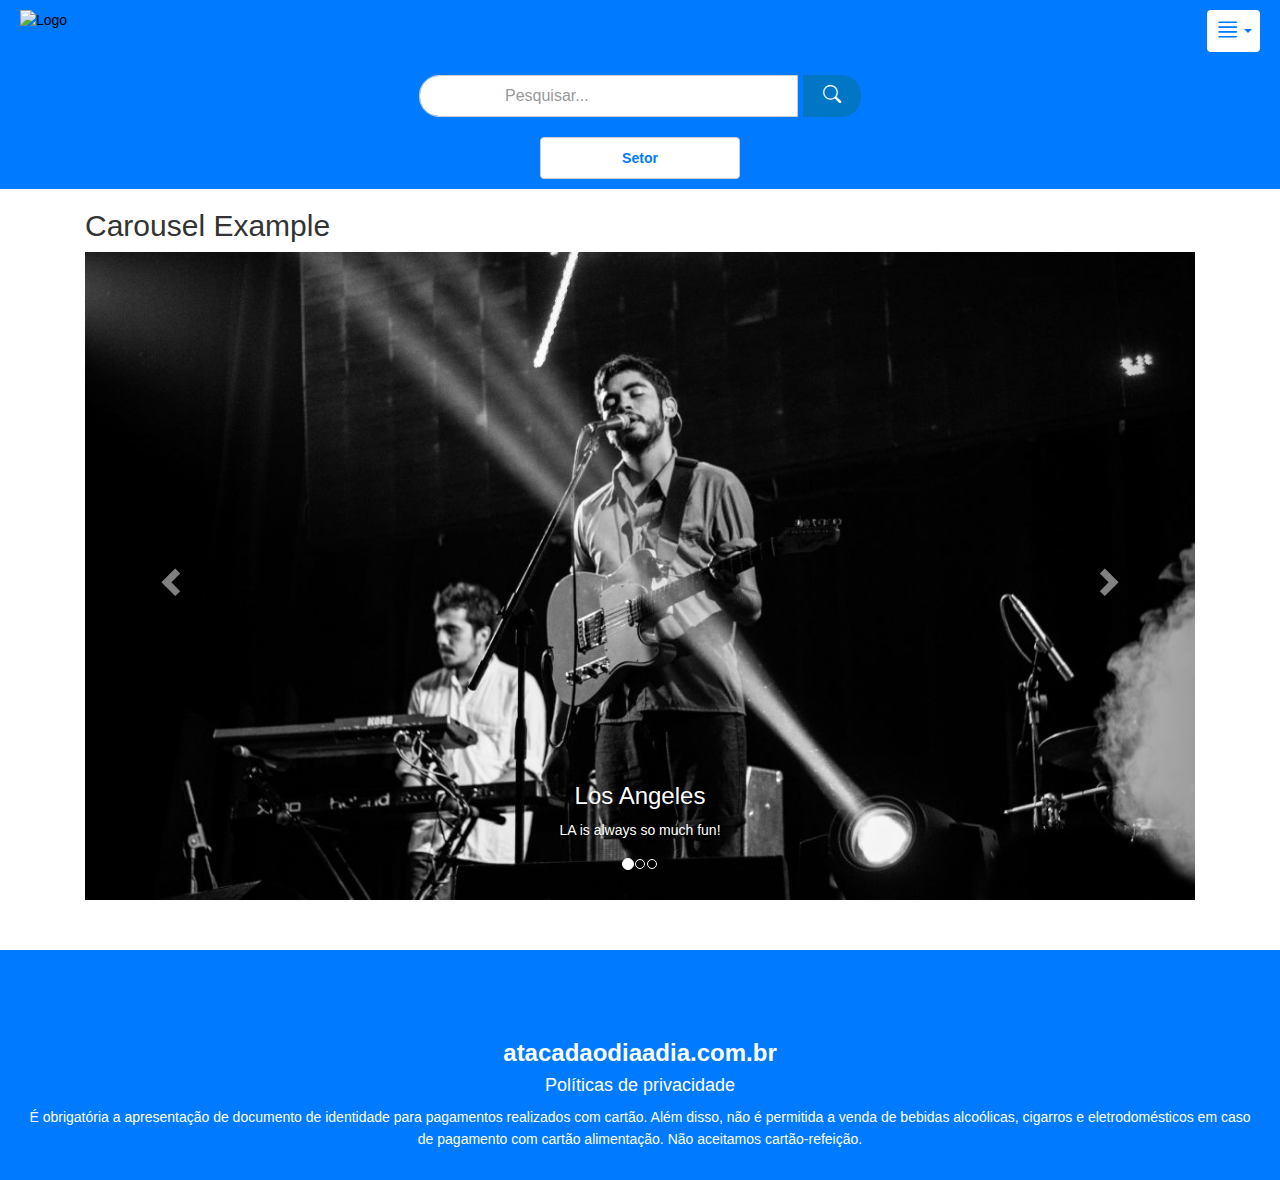
==== Home/index.html @ 9c64b738 "terceiro commit" ====
<!DOCTYPE html>
<html lang="pt-BR">
<head>
 <meta charset="UTF-8">
 <meta name="viewport" content="width=device-width, initial-scale=1.0">
 <title>Plataforma dd</title>
 <link rel="icon" href="./favicon.ico" type="image/png">
 <link rel="stylesheet" href="styles.css">
 <link href="https://cdn.jsdelivr.net/npm/bootstrap@5.3.3/dist/css/bootstrap.min.css" rel="stylesheet">
 <link href="https://getbootstrap.com/docs/5.3/assets/css/docs.css">
 <link href="https://cdn.jsdelivr.net/npm/bootstrap-icons/font/bootstrap-icons.css" rel="stylesheet">
 <link rel="stylesheet" href="https://maxcdn.bootstrapcdn.com/bootstrap/3.4.1/css/bootstrap.min.css">
 <script src="https://ajax.googleapis.com/ajax/libs/jquery/3.7.1/jquery.min.js"></script>
 <script src="https://maxcdn.bootstrapcdn.com/bootstrap/3.4.1/js/bootstrap.min.js"></script>
</head>

<body>
  <!-- Cabeçalho -->
  <header class="menu">
   <!-- Logo -->
   <div class="logo">
    <img src="Logo_DiaaDia.png" alt="Logo">
   </div>
  
<!-- Botão de Configuração com Dropdown -->
<div class="config-container">
 <div class="dropdown">
  <button class="config-button dropdown-toggle" type="button" id="dropdownMenuButton" data-bs-toggle="dropdown" aria-expanded="false">
   <i class="bi bi-justify"></i>
  </button>
  <ul class="dropdown-menu" aria-labelledby="dropdownMenuButton">
   <li><a class="dropdown-item" href="#">Sair</a></li>

  </ul>
 </div>
</div>
  
   <!-- Barra de Pesquisa -->
   <div class="search-container">
    <form action="/pesquisa" method="GET" class="search-form d-flex">
     <input 
      type="text" 
      name="query" 
      class="form-control me-2" 
      placeholder="Pesquisar..."
     />
     <button 
      type="submit" 
      class="btn btn-primary d-flex align-items-center"
     >
      <i class="bi bi-search"></i>
     </button>
    </form>
   </div>
   
   <!-- Botão Setor -->
   <div class="setor-container">
    <button class="setor-button" id="setorButton">Setor</button>
    <div class="dropdown-list" id="dropdownList">
     <ul>
      <li class="setor-item">
       <button class="setor-link">Setor 1</button>
       <ul class="sub-dropdown">
        <li><a href="#">Vídeo de Setor 1 - Chamado 1</a></li>
        <li><a href="#">Vídeo de Setor 1 - Chamado 2</a></li>
       </ul>
      </li>
      <li class="setor-item">
       <button class="setor-link">Setor 2</button>
       <ul class="sub-dropdown">
        <li><a href="#">Vídeo de Setor 2 - Chamado 1</a></li>
        <li><a href="#">Vídeo de Setor 2 - Chamado 2</a></li>
       </ul>
      </li>
      <li class="setor-item">
       <button class="setor-link">Setor 3</button>
       <ul class="sub-dropdown">
        <li><a href="#">Vídeo de Setor 3 - Chamado 1</a></li>
        <li><a href="#">Vídeo de Setor 3 - Chamado 2</a></li>
       </ul>
      </li>
     </ul>
    </div>
   </div>
  </header>
  

  <!-- Espaço para conteúdo adicional -->
  <main>
   <div class="container">
    <h2>Carousel Example</h2>
    <div id="myCarousel" class="carousel slide" data-ride="carousel">
     <!-- Indicadores -->
     <ol class="carousel-indicators">
      <li data-target="#myCarousel" data-slide-to="0" class="active"></li>
      <li data-target="#myCarousel" data-slide-to="1"></li>
      <li data-target="#myCarousel" data-slide-to="2"></li>
     </ol>

     <!-- Slides -->
     <div class="carousel-inner">
      <div class="item active">
       <img src="la.jpg" alt="Los Angeles" style="width:100%;">
       <div class="carousel-caption">
        <h3>Los Angeles</h3>
        <p>LA is always so much fun!</p>
       </div>
      </div>
      <div class="item">
       <img src="chicago.jpg" alt="Chicago" style="width:100%;">
       <div class="carousel-caption">
        <h3>Chicago</h3>
        <p>Thank you, Chicago!</p>
       </div>
      </div>
      <div class="item">
       <img src="ny.jpg" alt="New York" style="width:100%;">
       <div class="carousel-caption">
        <h3>New York</h3>
        <p>We love the Big Apple!</p>
       </div>
      </div>
     </div>

     <!-- Controles -->
     <a class="left carousel-control" href="#myCarousel" data-slide="prev">
      <span class="glyphicon glyphicon-chevron-left"></span>
      <span class="sr-only">Previous</span>
     </a>
     <a class="right carousel-control" href="#myCarousel" data-slide="next">
      <span class="glyphicon glyphicon-chevron-right"></span>
      <span class="sr-only">Next</span>
     </a>
    </div>
   </div>
  </main>

  <!-- Rodapé -->
  <footer class="custom-footer">
   <div class="footer-content">
    <h2>atacadaodiaadia.com.br</h2>
    <h3>Políticas de privacidade</h3>
    <p>
     É obrigatória a apresentação de documento de identidade para pagamentos realizados com cartão. Além disso, não é permitida a venda de bebidas alcoólicas, cigarros e eletrodomésticos em caso de pagamento com cartão alimentação. Não aceitamos cartão-refeição.
    </p>
   </div>
  </footer>

 <script src="scripts.js"></script>
 <script src="https://cdn.jsdelivr.net/npm/bootstrap@5.3.3/dist/js/bootstrap.bundle.min.js"></script>

</body>
</html>
---- Home/styles.css ----
/* Geral */
body {
  display: flex;
  flex-direction: column;
  min-height: 100vh; /* Garante que o body ocupe toda a altura da janela */
  margin: 0;
 }
 
 * {
  margin: 0;
  padding: 0;
  box-sizing: inherit;
 }
 
 main {
  flex: 1; /* Faz o conteúdo principal ocupar o espaço disponível */
 }
 
 /* Menu principal */
 .menu {
  display: flex;
  align-items: center;
  justify-content: space-between; /* Distribui os itens */
  padding: 10px 20px;
  background-color: #007BFF;
  color: rgb(0, 0, 0);
  flex-wrap: wrap;
  position: relative; /* Necessário para o posicionamento do botão de configuração */
  width: 100%;
 }
 
 /* Logo */
 .logo {
  display: flex;
  align-items: center;
 }
 
 .logo img {
  height: 45px;
 }
 
 /* Botão de Configuração */
 .config-container {
  position: absolute; /* Garante que o botão fique no extremo direito */
  top: 10px; /* Alinha verticalmente */
  right: 20px; /* Distância da borda direita */
 }
 
 .config-button {
  background-color: white;
  border: none;
  padding: 3px 8px;
  border-radius: 4px;
  cursor: pointer;
  display: flex;
  align-items: center;
  justify-content: center;
  color: #007BFF;
  transition: background-color 0.3s ease-in-out, color 0.3s ease-in-out;
 }
 
 /*Estilização do icone do botão de configuração*/
 .config-button:hover {
  background-color: #0056b3;
  color: white;
 }
 
 .config-button i {
  font-size: 25px; /* Tamanho do ícone */
 }
 
 /* Estilos do Dropdown */
 .dropdown-menu {
  background-color: rgba(230, 230, 230, 0.95);
  border-radius: 4px;
  box-shadow: 0 4px 6px rgba(199, 20, 20, 0.1);
  border: none;
  width: 180px;
}

.dropdown-item {
  padding: 10px;
  color: #007BFF;
  transition: background-color 0.3s ease-in-out;
}

.dropdown-item:hover {
  background-color: #007BFF;
  color: white;
}

 
 /* Estilização do Search Container */
 .search-container {
  display: flex;
  justify-content: center; /* Centraliza horizontalmente */
  align-items: center; /* Centraliza verticalmente */
  width: 100%; /* Garante que o container ocupe toda a largura */
  margin-top: 20px; /* Espaço superior */
 }
 
 /* Barra de pesquisa */
 .search-form .form-control {
  border-radius: 20px 0 0 20px; /* Bordas arredondadas apenas à esquerda */
  border: 1px solid #ccc;
  box-shadow: none; /* Remove sombras padrão */
  font-size: 16px;
  padding: 20px 85px; /* Aumenta o espaçamento interno */
 }
 
 .search-form .form-control:focus {
  border-color: #007BFF;
  box-shadow: 0 0 5px rgba(0, 123, 255, 0.5); /* Adiciona um efeito ao focar */
 }
 
 .search-form .btn {
  border-radius: 0 20px 20px 0; /* Bordas arredondadas apenas à direita */
  padding: 5px 20px;
  font-size: 16px;
  background-color: #0076c5;
  border: none;
  transition: background-color 0.3s ease-in-out;
  color: white;
 }
 
 .search-form .btn:hover {
  background-color: #0056b3;
 }
 
 .search-form .btn i {
  font-size: 18px; /* Ajusta o tamanho do ícone */
 }
 
 /* Botão Setor */
 .setor-container {
  width: 100%;
  display: flex;
  justify-content: center;
  margin-top: 20px;
  padding: 0 20px;
 }
 
 .setor-button {
  background-color: white;
  color: #007BFF;
  border: 1px solid #ccc;
  padding: 10px 15px;
  border-radius: 4px;
  cursor: pointer;
  font-weight: bold;
  text-align: center;
  width: 100%;
  max-width: 200px;
 }
 
 .setor-button:hover {
  background-color: #f0f0f0;
  border-color: #007BFF;
 }
 
 
 /* Dropdown botao setor */
 .dropdown-list {
  display: none;
  position: absolute; /* Dropdown aparece abaixo do botão */
  top: 100%; /* Alinha o dropdown abaixo do botão */
  left: 0;
  width: 200px;
  background-color: rgba(255, 255, 255, 0.95);
  border-radius: 4px;
  box-shadow: 0 4px 6px rgba(0, 0, 0, 0.1);
  z-index: 1000;
  padding: 10px;
}

/* Sub-Dropdown */
.sub-dropdown {
  display: none;
  padding-left: 10px;
}
 
 /* Responsividade */
 @media (max-width: 768px) {
  .menu {
   flex-direction: column;
   align-items: center; /* Garante que todos os itens fiquem centralizados */
  }
 
  .search-container {
   width: 100%;
   margin: 10px 0;
  }
 
  .setor-container {
   width: 100%; /* Ocupa toda a largura */
   margin-top: 10px;
  }
 
  .setor-button {
   width: 100%; /* Botão ocupa largura total */
   max-width: 300px; /* Define um limite */
  }
 }
 
 /* Botão Setor abaixo da barra de pesquisa em telas grandes */
 @media (min-width: 768px) {
  .setor-container {
   margin-top: 20px; /* Espaço entre a barra de pesquisa e o botão Setor */
   display: flex;
   justify-content: center; /* Centraliza o botão Setor */
   width: 100%; /* Garante largura total para o alinhamento */
  }
 
  .setor-button {
   max-width: 200px; /* Define um tamanho máximo para o botão em telas grandes */
  }
 }
 
 /* Rodapé personalizado */
 .custom-footer {
  background-color: #007BFF; /* Cor azul */
  color: white;
  text-align: center;
  padding: 60px 20px 20px; /* Espaço interno */
  margin-top: 50px;
 }
 
 .footer-content {
  margin-top: 30px; /* Garante espaço interno do texto */
 }
 
 .footer-content h2 {
  font-size: 24px;
  font-weight: bold;
  margin: 10px 0;
 }
 
 .footer-content h3 {
  font-size: 18px;
  margin: 5px 0;
 }
 
 .footer-content p {
  font-size: 14px;
  margin: 10px 0;
  line-height: 1.6;
 }
 
 /* Responsividade do rodapé */
 @media (max-width: 768px) {
  .footer-content h2 {
   font-size: 20px;
  }
  .footer-content h3 {
   font-size: 16px;
  }
  .footer-content p {
   font-size: 12px;
  }
 }
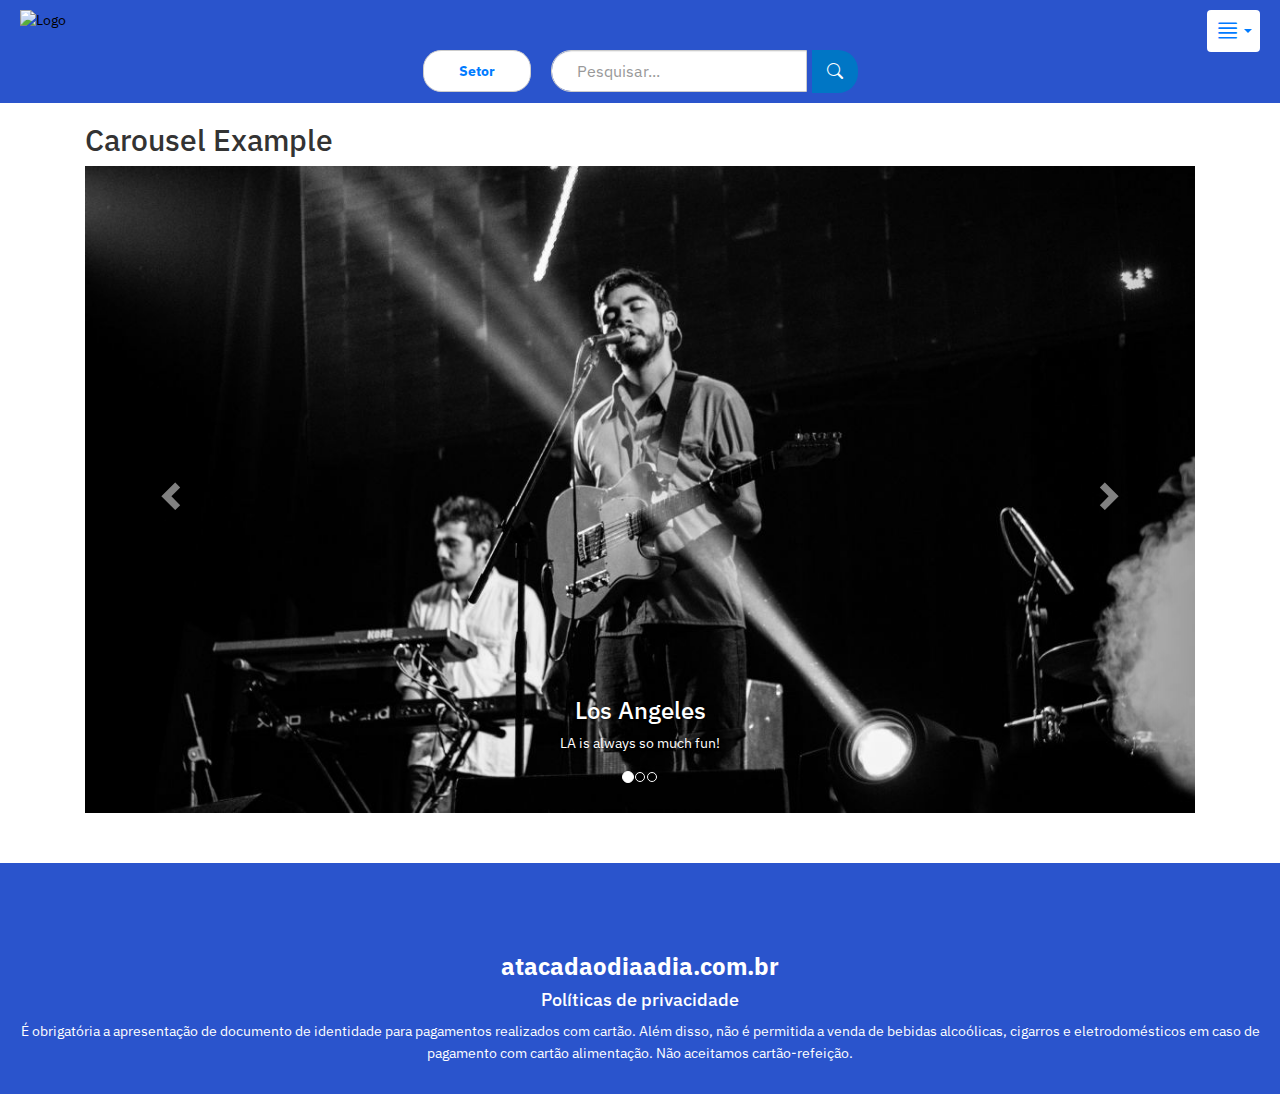
==== commit 5b1d1d61: "quarto commit" ====
--- a/Home/index.html
+++ b/Home/index.html
@@ -6,6 +6,7 @@
  <title>Plataforma dd</title>
  <link rel="icon" href="./favicon.ico" type="image/png">
  <link rel="stylesheet" href="styles.css">
+ <link href="https://fonts.googleapis.com/css2?family=IBM+Plex+Sans:wght@700&display=swap" rel="stylesheet">
  <link href="https://cdn.jsdelivr.net/npm/bootstrap@5.3.3/dist/css/bootstrap.min.css" rel="stylesheet">
  <link href="https://getbootstrap.com/docs/5.3/assets/css/docs.css">
  <link href="https://cdn.jsdelivr.net/npm/bootstrap-icons/font/bootstrap-icons.css" rel="stylesheet">
@@ -15,136 +16,130 @@
 </head>
 
 <body>
-  <!-- Cabeçalho -->
-  <header class="menu">
-   <!-- Logo -->
-   <div class="logo">
-    <img src="Logo_DiaaDia.png" alt="Logo">
-   </div>
-  
+ <!-- Cabeçalho -->
+ <header class="menu">
+  <!-- Logo -->
+  <div class="logo">
+  <img src="LogoDDBranco.png" alt="Logo">
+  </div>
+ 
 <!-- Botão de Configuração com Dropdown -->
 <div class="config-container">
  <div class="dropdown">
-  <button class="config-button dropdown-toggle" type="button" id="dropdownMenuButton" data-bs-toggle="dropdown" aria-expanded="false">
-   <i class="bi bi-justify"></i>
-  </button>
-  <ul class="dropdown-menu" aria-labelledby="dropdownMenuButton">
-   <li><a class="dropdown-item" href="#">Sair</a></li>
+ <button class="config-button dropdown-toggle" type="button" id="dropdownMenuButton" data-bs-toggle="dropdown" aria-expanded="false">
+  <i class="bi bi-justify"></i>
+ </button>
+ <ul class="dropdown-menu" aria-labelledby="dropdownMenuButton">
+  <li><a class="dropdown-item" href="#">Sair</a></li>
 
-  </ul>
+ </ul>
  </div>
 </div>
-  
-   <!-- Barra de Pesquisa -->
-   <div class="search-container">
-    <form action="/pesquisa" method="GET" class="search-form d-flex">
-     <input 
-      type="text" 
-      name="query" 
-      class="form-control me-2" 
-      placeholder="Pesquisar..."
-     />
-     <button 
-      type="submit" 
-      class="btn btn-primary d-flex align-items-center"
-     >
-      <i class="bi bi-search"></i>
-     </button>
-    </form>
+ 
+    <!-- Barra de Pesquisa e Botão Setor -->
+    <div class="search-and-setor-container">
+     <!-- Botão Setor -->
+     <div class="setor-container">
+      <button class="setor-button" id="setorButton">Setor</button>
+      <div class="dropdown-list" id="dropdownList">
+        <ul>
+          <li class="setor-item">
+            <button class="setor-link">Setor 1</button>
+            <ul class="sub-dropdown">
+              <li><a href="#">Vídeo de Setor 1 - Chamado 1</a></li>
+              <li><a href="#">Vídeo de Setor 1 - Chamado 2</a></li>
+            </ul>
+          </li>
+          <li class="setor-item">
+            <button class="setor-link">Setor 2</button>
+            <ul class="sub-dropdown">
+              <li><a href="#">Vídeo de Setor 2 - Chamado 1</a></li>
+              <li><a href="#">Vídeo de Setor 2 - Chamado 2</a></li>
+            </ul>
+          </li>
+          <li class="setor-item">
+            <button class="setor-link">Setor 3</button>
+            <ul class="sub-dropdown">
+              <li><a href="#">Vídeo de Setor 3 - Chamado 1</a></li>
+              <li><a href="#">Vídeo de Setor 3 - Chamado 2</a></li>
+            </ul>
+          </li>
+        </ul>
+      </div>
+    </div>
+    
+
+     <!-- Barra de Pesquisa -->
+     <form action="/pesquisa" method="GET" class="search-form d-flex">
+       <input type="text" name="query" class="form-control me-2" placeholder="Pesquisar..."/>
+       <button type="submit" class="btn btn-primary d-flex align-items-center">
+         <i class="bi bi-search"></i>
+       </button>
+     </form>
    </div>
-   
-   <!-- Botão Setor -->
-   <div class="setor-container">
-    <button class="setor-button" id="setorButton">Setor</button>
-    <div class="dropdown-list" id="dropdownList">
-     <ul>
-      <li class="setor-item">
-       <button class="setor-link">Setor 1</button>
-       <ul class="sub-dropdown">
-        <li><a href="#">Vídeo de Setor 1 - Chamado 1</a></li>
-        <li><a href="#">Vídeo de Setor 1 - Chamado 2</a></li>
-       </ul>
-      </li>
-      <li class="setor-item">
-       <button class="setor-link">Setor 2</button>
-       <ul class="sub-dropdown">
-        <li><a href="#">Vídeo de Setor 2 - Chamado 1</a></li>
-        <li><a href="#">Vídeo de Setor 2 - Chamado 2</a></li>
-       </ul>
-      </li>
-      <li class="setor-item">
-       <button class="setor-link">Setor 3</button>
-       <ul class="sub-dropdown">
-        <li><a href="#">Vídeo de Setor 3 - Chamado 1</a></li>
-        <li><a href="#">Vídeo de Setor 3 - Chamado 2</a></li>
-       </ul>
-      </li>
-     </ul>
+ </header>
+ 
+
+ <!-- Espaço para conteúdo adicional -->
+ <main>
+  <div class="container">
+  <h2>Carousel Example</h2>
+  <div id="myCarousel" class="carousel slide" data-ride="carousel">
+   <!-- Indicadores -->
+   <ol class="carousel-indicators">
+   <li data-target="#myCarousel" data-slide-to="0" class="active"></li>
+   <li data-target="#myCarousel" data-slide-to="1"></li>
+   <li data-target="#myCarousel" data-slide-to="2"></li>
+   </ol>
+
+   <!-- Slides -->
+   <div class="carousel-inner">
+   <div class="item active">
+    <img src="la.jpg" alt="Los Angeles" style="width:100%;">
+    <div class="carousel-caption">
+    <h3>Los Angeles</h3>
+    <p>LA is always so much fun!</p>
     </div>
    </div>
-  </header>
-  
-
-  <!-- Espaço para conteúdo adicional -->
-  <main>
-   <div class="container">
-    <h2>Carousel Example</h2>
-    <div id="myCarousel" class="carousel slide" data-ride="carousel">
-     <!-- Indicadores -->
-     <ol class="carousel-indicators">
-      <li data-target="#myCarousel" data-slide-to="0" class="active"></li>
-      <li data-target="#myCarousel" data-slide-to="1"></li>
-      <li data-target="#myCarousel" data-slide-to="2"></li>
-     </ol>
-
-     <!-- Slides -->
-     <div class="carousel-inner">
-      <div class="item active">
-       <img src="la.jpg" alt="Los Angeles" style="width:100%;">
-       <div class="carousel-caption">
-        <h3>Los Angeles</h3>
-        <p>LA is always so much fun!</p>
-       </div>
-      </div>
-      <div class="item">
-       <img src="chicago.jpg" alt="Chicago" style="width:100%;">
-       <div class="carousel-caption">
-        <h3>Chicago</h3>
-        <p>Thank you, Chicago!</p>
-       </div>
-      </div>
-      <div class="item">
-       <img src="ny.jpg" alt="New York" style="width:100%;">
-       <div class="carousel-caption">
-        <h3>New York</h3>
-        <p>We love the Big Apple!</p>
-       </div>
-      </div>
-     </div>
-
-     <!-- Controles -->
-     <a class="left carousel-control" href="#myCarousel" data-slide="prev">
-      <span class="glyphicon glyphicon-chevron-left"></span>
-      <span class="sr-only">Previous</span>
-     </a>
-     <a class="right carousel-control" href="#myCarousel" data-slide="next">
-      <span class="glyphicon glyphicon-chevron-right"></span>
-      <span class="sr-only">Next</span>
-     </a>
+   <div class="item">
+    <img src="chicago.jpg" alt="Chicago" style="width:100%;">
+    <div class="carousel-caption">
+    <h3>Chicago</h3>
+    <p>Thank you, Chicago!</p>
     </div>
    </div>
-  </main>
+   <div class="item">
+    <img src="ny.jpg" alt="New York" style="width:100%;">
+    <div class="carousel-caption">
+    <h3>New York</h3>
+    <p>We love the Big Apple!</p>
+    </div>
+   </div>
+   </div>
 
-  <!-- Rodapé -->
-  <footer class="custom-footer">
-   <div class="footer-content">
-    <h2>atacadaodiaadia.com.br</h2>
-    <h3>Políticas de privacidade</h3>
-    <p>
-     É obrigatória a apresentação de documento de identidade para pagamentos realizados com cartão. Além disso, não é permitida a venda de bebidas alcoólicas, cigarros e eletrodomésticos em caso de pagamento com cartão alimentação. Não aceitamos cartão-refeição.
-    </p>
-   </div>
-  </footer>
+   <!-- Controles -->
+   <a class="left carousel-control" href="#myCarousel" data-slide="prev">
+   <span class="glyphicon glyphicon-chevron-left"></span>
+   <span class="sr-only">Previous</span>
+   </a>
+   <a class="right carousel-control" href="#myCarousel" data-slide="next">
+   <span class="glyphicon glyphicon-chevron-right"></span>
+   <span class="sr-only">Next</span>
+   </a>
+  </div>
+  </div>
+ </main>
+
+ <!-- Rodapé -->
+ <footer class="custom-footer">
+  <div class="footer-content">
+  <h2>atacadaodiaadia.com.br</h2>
+  <h3>Políticas de privacidade</h3>
+  <p>
+   É obrigatória a apresentação de documento de identidade para pagamentos realizados com cartão. Além disso, não é permitida a venda de bebidas alcoólicas, cigarros e eletrodomésticos em caso de pagamento com cartão alimentação. Não aceitamos cartão-refeição.
+  </p>
+  </div>
+ </footer>
 
  <script src="scripts.js"></script>
  <script src="https://cdn.jsdelivr.net/npm/bootstrap@5.3.3/dist/js/bootstrap.bundle.min.js"></script>
--- a/Home/styles.css
+++ b/Home/styles.css
@@ -1,52 +1,57 @@
+/* Importação da fonte IBM Plex Sans */
+@import url('https://fonts.googleapis.com/css2?family=IBM+Plex+Sans:wght@700&display=swap');
+
 /* Geral */
 body {
   display: flex;
   flex-direction: column;
-  min-height: 100vh; /* Garante que o body ocupe toda a altura da janela */
+  min-height: 100vh;
   margin: 0;
- }
- 
- * {
+  font-family: 'IBM Plex Sans', sans-serif !important; /* Aplica a fonte globalmente */
+  font-weight: 700; /* Define o peso padrão da fonte */
+}
+
+* {
   margin: 0;
   padding: 0;
-  box-sizing: inherit;
- }
- 
- main {
-  flex: 1; /* Faz o conteúdo principal ocupar o espaço disponível */
- }
- 
- /* Menu principal */
- .menu {
-  display: flex;
-  align-items: center;
-  justify-content: space-between; /* Distribui os itens */
+  box-sizing: border-box;
+}
+
+main {
+  flex: 1;
+}
+
+/* Menu principal */
+.menu {
+  display: flex;
+  align-items: center;
+  justify-content: space-between;
   padding: 10px 20px;
-  background-color: #007BFF;
+  background-color: #2A54CC;
   color: rgb(0, 0, 0);
   flex-wrap: wrap;
-  position: relative; /* Necessário para o posicionamento do botão de configuração */
-  width: 100%;
- }
- 
- /* Logo */
- .logo {
-  display: flex;
-  align-items: center;
- }
- 
- .logo img {
-  height: 45px;
- }
- 
- /* Botão de Configuração */
- .config-container {
-  position: absolute; /* Garante que o botão fique no extremo direito */
-  top: 10px; /* Alinha verticalmente */
-  right: 20px; /* Distância da borda direita */
- }
- 
- .config-button {
+  width: 100%;
+}
+
+/* Logo */
+.logo {
+  display: flex;
+  align-items: center;
+}
+
+.logo img {
+  max-width: 210px;
+  height: auto;
+}
+
+/* Botão de Configuração */
+.config-container {
+  position: absolute;
+  top: 10px;
+  right: 20px;
+}
+
+.config-button {
   background-color: white;
   border: none;
   padding: 3px 8px;
@@ -56,207 +61,238 @@
   align-items: center;
   justify-content: center;
   color: #007BFF;
-  transition: background-color 0.3s ease-in-out, color 0.3s ease-in-out;
- }
- 
- /*Estilização do icone do botão de configuração*/
- .config-button:hover {
+}
+
+.config-button:hover {
   background-color: #0056b3;
   color: white;
- }
- 
- .config-button i {
-  font-size: 25px; /* Tamanho do ícone */
- }
- 
- /* Estilos do Dropdown */
- .dropdown-menu {
-  background-color: rgba(230, 230, 230, 0.95);
-  border-radius: 4px;
-  box-shadow: 0 4px 6px rgba(199, 20, 20, 0.1);
-  border: none;
-  width: 180px;
-}
-
-.dropdown-item {
-  padding: 10px;
-  color: #007BFF;
-  transition: background-color 0.3s ease-in-out;
-}
-
-.dropdown-item:hover {
-  background-color: #007BFF;
-  color: white;
-}
-
- 
- /* Estilização do Search Container */
- .search-container {
-  display: flex;
-  justify-content: center; /* Centraliza horizontalmente */
-  align-items: center; /* Centraliza verticalmente */
-  width: 100%; /* Garante que o container ocupe toda a largura */
-  margin-top: 20px; /* Espaço superior */
- }
- 
- /* Barra de pesquisa */
- .search-form .form-control {
-  border-radius: 20px 0 0 20px; /* Bordas arredondadas apenas à esquerda */
-  border: 1px solid #ccc;
-  box-shadow: none; /* Remove sombras padrão */
-  font-size: 16px;
-  padding: 20px 85px; /* Aumenta o espaçamento interno */
- }
- 
- .search-form .form-control:focus {
-  border-color: #007BFF;
-  box-shadow: 0 0 5px rgba(0, 123, 255, 0.5); /* Adiciona um efeito ao focar */
- }
- 
- .search-form .btn {
-  border-radius: 0 20px 20px 0; /* Bordas arredondadas apenas à direita */
-  padding: 5px 20px;
-  font-size: 16px;
-  background-color: #0076c5;
-  border: none;
-  transition: background-color 0.3s ease-in-out;
-  color: white;
- }
- 
- .search-form .btn:hover {
-  background-color: #0056b3;
- }
- 
- .search-form .btn i {
-  font-size: 18px; /* Ajusta o tamanho do ícone */
- }
- 
- /* Botão Setor */
- .setor-container {
-  width: 100%;
-  display: flex;
+}
+
+.config-button i {
+  font-size: 25px;
+}
+
+/* Barra de Pesquisa e Botão Setor - Centralizados */
+.search-and-setor-container {
+  display: flex;
+  align-items: center;
   justify-content: center;
+  gap: 20px;
+  width: 100%;
   margin-top: 20px;
-  padding: 0 20px;
- }
- 
- .setor-button {
+}
+
+/* Posicionamento do Setor */
+.setor-container {
+  position: relative;
+}
+
+.setor-button {
   background-color: white;
   color: #007BFF;
   border: 1px solid #ccc;
-  padding: 10px 15px;
-  border-radius: 4px;
+  padding: 10px 35px;
+  border-radius: 18px;
   cursor: pointer;
   font-weight: bold;
   text-align: center;
-  width: 100%;
-  max-width: 200px;
- }
- 
- .setor-button:hover {
+}
+
+.setor-button:hover {
   background-color: #f0f0f0;
   border-color: #007BFF;
- }
- 
- 
- /* Dropdown botao setor */
- .dropdown-list {
-  display: none;
-  position: absolute; /* Dropdown aparece abaixo do botão */
-  top: 100%; /* Alinha o dropdown abaixo do botão */
-  left: 0;
-  width: 200px;
-  background-color: rgba(255, 255, 255, 0.95);
+}
+
+/* Barra de Pesquisa */
+.search-container {
+  flex-grow: 1;
+}
+
+.search-form .form-control {
+  width: 100%;
+  max-width: 600px;
+  border-radius: 20px 0 0 20px;
+  border: 1px solid #ccc;
+  font-size: 16px;
+  padding: 20px 25px;
+}
+
+.search-form .form-control:focus {
+  border-color: #007BFF;
+  box-shadow: 0 0 5px rgba(0, 123, 255, 0.5);
+}
+
+.search-form .btn {
+  border-radius: 0 20px 20px 0;
+  background-color: #0076c5;
+  border: none;
+  color: white;
+  padding: 10px 15px;
+  font-size: 16px;
+}
+
+.search-form .btn:hover {
+  background-color: #0056b3;
+}
+
+/* Dropdown do botão Setor */
+/* Configuração geral do dropdown */
+.dropdown-list {
+  display: none; /* Inicialmente escondido */
+  position: absolute; /* Fixa em relação ao botão */
+  top: 100%; /* Coloca abaixo do botão */
+  left: 0; /* Alinha à esquerda do botão */
+  width: 200px; /* Define a largura do menu */
+  background-color: #fff; /* Fundo branco */
+  border: 1px solid #ccc; /* Adiciona borda */
+  border-radius: 4px; /* Cantos arredondados */
+  box-shadow: 0 4px 6px rgba(0, 0, 0, 0.1); /* Sombra para destaque */
+  z-index: 1000; /* Garante que esteja acima de outros elementos */
+  padding: 0; /* Remove padding adicional */
+}
+
+/* Remove os marcadores das listas */
+.dropdown-list ul {
+  list-style: none; /* Remove marcadores */
+  margin: 0; /* Remove margens */
+  padding: 0; /* Remove paddings */
+}
+
+/* Estilo para os itens da lista */
+.dropdown-list ul li {
+  padding: 10px 15px; /* Espaçamento interno */
+  border-bottom: 1px solid #e9e9e9; /* Linha entre itens */
+}
+
+.dropdown-list ul li:last-child {
+  border-bottom: none; /* Remove linha do último item */
+}
+
+/* Links e botões */
+.dropdown-list ul li a,
+.dropdown-list ul li button {
+  text-decoration: none; /* Remove sublinhado */
+  color: #007BFF; /* Cor padrão do texto */
+  font-weight: bold; /* Texto em negrito */
+  width: 100%;
+  display: block; /* Torna clicável em toda a largura */
+  background: none;
+  border: none;
+  text-align: left;
+  cursor: pointer;
+  transition: background-color 0.3s ease;
+}
+
+.dropdown-list ul li a:hover,
+.dropdown-list ul li button:hover {
+  background-color: #f0f0f0; /* Fundo ao passar o mouse */
+  color: #0056b3; /* Cor do texto ao passar o mouse */
+}
+
+/* Exibe o dropdown quando ativo */
+.setor-container:hover .dropdown-list {
+  display: block; /* Torna visível ao passar o mouse */
+}
+
+.setor-container {
+  position: relative;
+}
+
+/* Sub-dropdown (menus internos) */
+.sub-dropdown {
+  display: none; /* Inicia escondido */
+  position: absolute;
+  left: 100%; /* Aparece ao lado do botão */
+  top: 0;
+  background-color: #fff;
+  border: 1px solid #ccc;
   border-radius: 4px;
   box-shadow: 0 4px 6px rgba(0, 0, 0, 0.1);
   z-index: 1000;
-  padding: 10px;
-}
-
-/* Sub-Dropdown */
-.sub-dropdown {
-  display: none;
-  padding-left: 10px;
-}
- 
- /* Responsividade */
- @media (max-width: 768px) {
+  padding: 10px 0;
+  width: 200px;
+}
+
+.sub-dropdown li {
+  padding: 5px 15px;
+}
+
+.sub-dropdown li a {
+  text-decoration: none;
+  color: #007BFF;
+  display: block;
+  font-weight: bold;
+}
+
+.sub-dropdown li a:hover {
+  background-color: #f0f0f0;
+  color: #0056b3;
+}
+
+
+/* Responsividade */
+@media (max-width: 768px) {
   .menu {
-   flex-direction: column;
-   align-items: center; /* Garante que todos os itens fiquem centralizados */
-  }
- 
-  .search-container {
-   width: 100%;
-   margin: 10px 0;
-  }
- 
-  .setor-container {
-   width: 100%; /* Ocupa toda a largura */
-   margin-top: 10px;
-  }
- 
+    flex-direction: column;
+    align-items: center;
+  }
+
+  .search-and-setor-container {
+    flex-direction: row;
+    gap: 15px;
+    justify-content: flex-start;
+    width: 100%;
+  }
+
   .setor-button {
-   width: 100%; /* Botão ocupa largura total */
-   max-width: 300px; /* Define um limite */
-  }
- }
- 
- /* Botão Setor abaixo da barra de pesquisa em telas grandes */
- @media (min-width: 768px) {
-  .setor-container {
-   margin-top: 20px; /* Espaço entre a barra de pesquisa e o botão Setor */
-   display: flex;
-   justify-content: center; /* Centraliza o botão Setor */
-   width: 100%; /* Garante largura total para o alinhamento */
-  }
- 
-  .setor-button {
-   max-width: 200px; /* Define um tamanho máximo para o botão em telas grandes */
-  }
- }
- 
- /* Rodapé personalizado */
- .custom-footer {
-  background-color: #007BFF; /* Cor azul */
+    width: auto;
+    max-width: 150px;
+    margin-right: 10px;
+  }
+
+  .search-form .form-control {
+    width: 100%;
+  }
+}
+
+/* Rodapé personalizado */
+.custom-footer {
+  background-color: #2A54CC;
   color: white;
   text-align: center;
-  padding: 60px 20px 20px; /* Espaço interno */
+  padding: 60px 20px 20px;
   margin-top: 50px;
- }
- 
- .footer-content {
-  margin-top: 30px; /* Garante espaço interno do texto */
- }
- 
- .footer-content h2 {
+}
+
+.footer-content {
+  margin-top: 30px;
+}
+
+.footer-content h2 {
   font-size: 24px;
   font-weight: bold;
   margin: 10px 0;
- }
- 
- .footer-content h3 {
+}
+
+.footer-content h3 {
   font-size: 18px;
   margin: 5px 0;
- }
- 
- .footer-content p {
+}
+
+.footer-content p {
   font-size: 14px;
   margin: 10px 0;
   line-height: 1.6;
- }
- 
- /* Responsividade do rodapé */
- @media (max-width: 768px) {
+}
+
+@media (max-width: 768px) {
   .footer-content h2 {
-   font-size: 20px;
+    font-size: 20px;
   }
   .footer-content h3 {
-   font-size: 16px;
+    font-size: 16px;
   }
   .footer-content p {
-   font-size: 12px;
-  }
- }
- 
- +    font-size: 12px;
+  }
+}
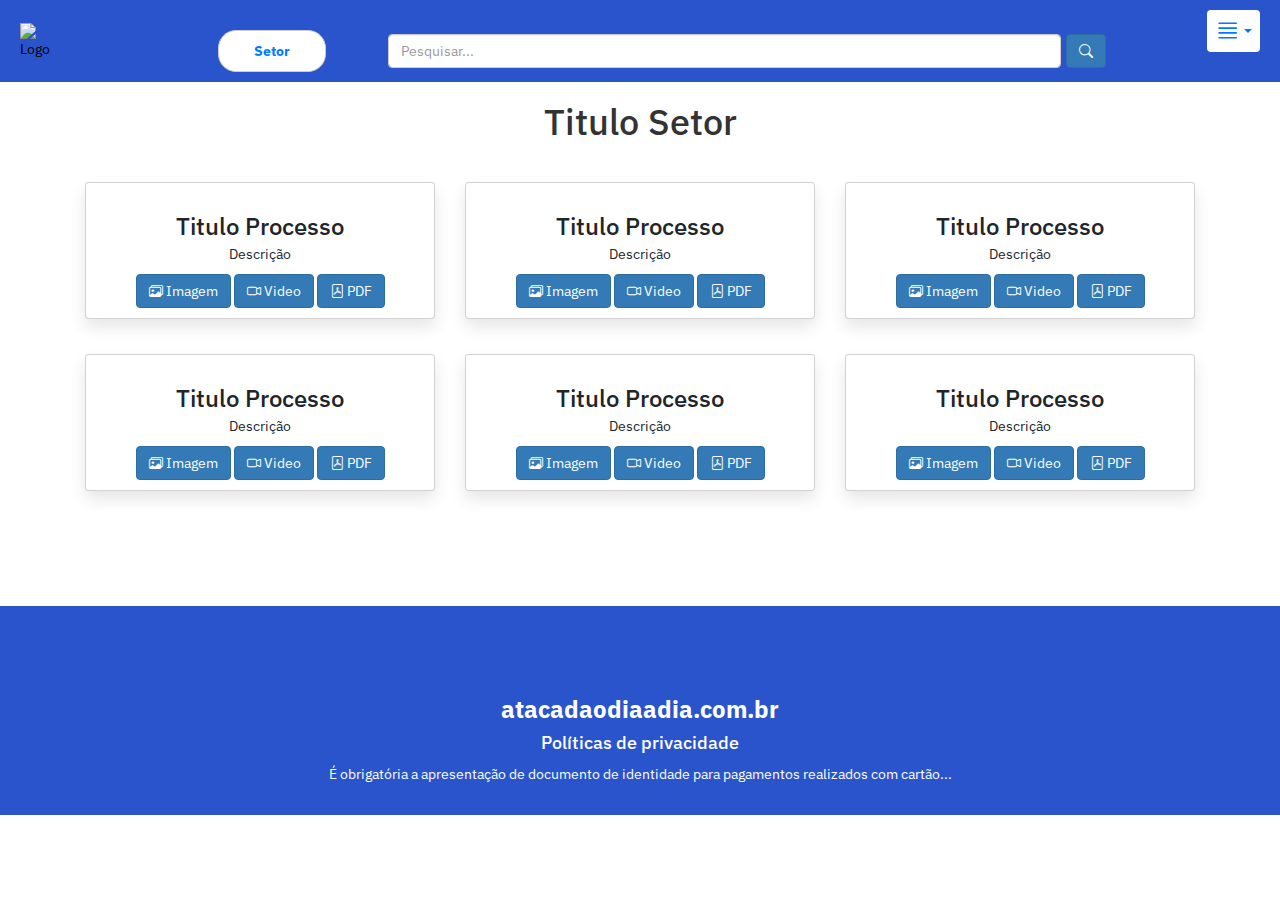
==== commit 0643b728: "commit" ====
--- a/Home/index.html
+++ b/Home/index.html
@@ -1,75 +1,65 @@
 <!DOCTYPE html>
 <html lang="pt-BR">
 <head>
- <meta charset="UTF-8">
- <meta name="viewport" content="width=device-width, initial-scale=1.0">
- <title>Plataforma dd</title>
- <link rel="icon" href="./favicon.ico" type="image/png">
- <link rel="stylesheet" href="styles.css">
- <link href="https://fonts.googleapis.com/css2?family=IBM+Plex+Sans:wght@700&display=swap" rel="stylesheet">
- <link href="https://cdn.jsdelivr.net/npm/bootstrap@5.3.3/dist/css/bootstrap.min.css" rel="stylesheet">
- <link href="https://getbootstrap.com/docs/5.3/assets/css/docs.css">
- <link href="https://cdn.jsdelivr.net/npm/bootstrap-icons/font/bootstrap-icons.css" rel="stylesheet">
- <link rel="stylesheet" href="https://maxcdn.bootstrapcdn.com/bootstrap/3.4.1/css/bootstrap.min.css">
- <script src="https://ajax.googleapis.com/ajax/libs/jquery/3.7.1/jquery.min.js"></script>
- <script src="https://maxcdn.bootstrapcdn.com/bootstrap/3.4.1/js/bootstrap.min.js"></script>
+  <meta charset="UTF-8">
+  <meta name="viewport" content="width=device-width, initial-scale=1.0">
+  <title>Home</title>
+  <link rel="icon" href="/Front-end/Resources/favicon.ico" type="image/png">
+  <link rel="stylesheet" href="styles.css">
+  <link href="https://fonts.googleapis.com/css2?family=IBM+Plex+Sans:wght@700&display=swap" rel="stylesheet">
+  <link href="https://cdn.jsdelivr.net/npm/bootstrap@5.3.3/dist/css/bootstrap.min.css" rel="stylesheet">
+  <link href="https://getbootstrap.com/docs/5.3/assets/css/docs.css">
+  <link href="https://cdn.jsdelivr.net/npm/bootstrap-icons/font/bootstrap-icons.css" rel="stylesheet">
+  <link rel="stylesheet" href="https://maxcdn.bootstrapcdn.com/bootstrap/3.4.1/css/bootstrap.min.css">
+  <script src="https://ajax.googleapis.com/ajax/libs/jquery/3.7.1/jquery.min.js"></script>
+  <script src="https://maxcdn.bootstrapcdn.com/bootstrap/3.4.1/js/bootstrap.min.js"></script>
 </head>
 
 <body>
  <!-- Cabeçalho -->
  <header class="menu">
-  <!-- Logo -->
-  <div class="logo">
-  <img src="LogoDDBranco.png" alt="Logo">
-  </div>
- 
-<!-- Botão de Configuração com Dropdown -->
-<div class="config-container">
- <div class="dropdown">
- <button class="config-button dropdown-toggle" type="button" id="dropdownMenuButton" data-bs-toggle="dropdown" aria-expanded="false">
-  <i class="bi bi-justify"></i>
- </button>
- <ul class="dropdown-menu" aria-labelledby="dropdownMenuButton">
-  <li><a class="dropdown-item" href="#">Sair</a></li>
-
- </ul>
- </div>
-</div>
- 
-    <!-- Barra de Pesquisa e Botão Setor -->
-    <div class="search-and-setor-container">
-     <!-- Botão Setor -->
+   <div class="logo">
+     <img src="/Front-end/Resources/LogoDDBranco.png" alt="Logo">
+   </div>
+   <div class="config-container">
+     <div class="dropdown">
+       <button class="config-button dropdown-toggle" type="button" id="dropdownMenuButton" data-bs-toggle="dropdown" aria-expanded="false">
+         <i class="bi bi-justify"></i>
+       </button>
+       <ul class="dropdown-menu" aria-labelledby="dropdownMenuButton">
+         <li><a class="dropdown-item" href="#">Sair</a></li>
+       </ul>
+     </div>
+   </div>
+   <div class="search-and-setor-container">
      <div class="setor-container">
-      <button class="setor-button" id="setorButton">Setor</button>
-      <div class="dropdown-list" id="dropdownList">
-        <ul>
-          <li class="setor-item">
-            <button class="setor-link">Setor 1</button>
-            <ul class="sub-dropdown">
-              <li><a href="#">Vídeo de Setor 1 - Chamado 1</a></li>
-              <li><a href="#">Vídeo de Setor 1 - Chamado 2</a></li>
-            </ul>
-          </li>
-          <li class="setor-item">
-            <button class="setor-link">Setor 2</button>
-            <ul class="sub-dropdown">
-              <li><a href="#">Vídeo de Setor 2 - Chamado 1</a></li>
-              <li><a href="#">Vídeo de Setor 2 - Chamado 2</a></li>
-            </ul>
-          </li>
-          <li class="setor-item">
-            <button class="setor-link">Setor 3</button>
-            <ul class="sub-dropdown">
-              <li><a href="#">Vídeo de Setor 3 - Chamado 1</a></li>
-              <li><a href="#">Vídeo de Setor 3 - Chamado 2</a></li>
-            </ul>
-          </li>
-        </ul>
-      </div>
-    </div>
-    
-
-     <!-- Barra de Pesquisa -->
+       <button class="setor-button" id="setorButton">Setor</button>
+       <div class="dropdown-list" id="dropdownList">
+         <ul>
+           <li class="setor-item">
+             <button class="setor-link">Setor 1</button>
+             <ul class="sub-dropdown">
+               <li><a href="#">Vídeo de Setor 1 - Chamado 1</a></li>
+               <li><a href="#">Vídeo de Setor 1 - Chamado 2</a></li>
+             </ul>
+           </li>
+           <li class="setor-item">
+             <button class="setor-link">Setor 2</button>
+             <ul class="sub-dropdown">
+               <li><a href="#">Vídeo de Setor 2 - Chamado 1</a></li>
+               <li><a href="#">Vídeo de Setor 2 - Chamado 2</a></li>
+             </ul>
+           </li>
+           <li class="setor-item">
+             <button class="setor-link">Setor 3</button>
+             <ul class="sub-dropdown">
+               <li><a href="#">Vídeo de Setor 3 - Chamado 1</a></li>
+               <li><a href="#">Vídeo de Setor 3 - Chamado 2</a></li>
+             </ul>
+           </li>
+         </ul>
+       </div>
+     </div>
      <form action="/pesquisa" method="GET" class="search-form d-flex">
        <input type="text" name="query" class="form-control me-2" placeholder="Pesquisar..."/>
        <button type="submit" class="btn btn-primary d-flex align-items-center">
@@ -78,72 +68,112 @@
      </form>
    </div>
  </header>
- 
 
- <!-- Espaço para conteúdo adicional -->
- <main>
-  <div class="container">
-  <h2>Carousel Example</h2>
-  <div id="myCarousel" class="carousel slide" data-ride="carousel">
-   <!-- Indicadores -->
-   <ol class="carousel-indicators">
-   <li data-target="#myCarousel" data-slide-to="0" class="active"></li>
-   <li data-target="#myCarousel" data-slide-to="1"></li>
-   <li data-target="#myCarousel" data-slide-to="2"></li>
-   </ol>
+ <h1> Titulo Setor </h1>
 
-   <!-- Slides -->
-   <div class="carousel-inner">
-   <div class="item active">
-    <img src="la.jpg" alt="Los Angeles" style="width:100%;">
-    <div class="carousel-caption">
-    <h3>Los Angeles</h3>
-    <p>LA is always so much fun!</p>
+ <!-- AREA CARDS -->
+ <div class="container my-5">
+  <div class="row">
+    <!-- Card 1 -->
+    <div class="col-lg-4 col-md-6 mb-4">
+      <div class="card">
+        <div class="card-body">
+          <h3 class="card-title">Titulo Processo</h3>
+          <p class="card-text">Descrição</p>
+          <a href="#" class="btn btn-primary" data-content-type="image" data-content-url="la.jpg"><i class="bi bi-images"> </i> Imagem</a>
+          <a href="#" class="btn btn-primary" data-content-type="video" data-content-url="path-to-your-video.mp4"><i class="bi bi-camera-video"> </i> Video</a>
+          <a href="#" class="btn btn-primary" data-content-type="pdf" data-content-url="path-to-your-pdf.pdf"><i class="bi bi-file-pdf"> </i> PDF</a>
+        </div>
+      </div>
     </div>
-   </div>
-   <div class="item">
-    <img src="chicago.jpg" alt="Chicago" style="width:100%;">
-    <div class="carousel-caption">
-    <h3>Chicago</h3>
-    <p>Thank you, Chicago!</p>
+    <!-- Card 2 (similares ao Card 1) omitidos para brevidade -->
+         <div class="col-lg-4 col-md-6 mb-4">
+      <div class="card">
+        <div class="card-body">
+          <h3 class="card-title">Titulo Processo</h3>
+          <p class="card-text">Descrição</p>
+          <a href="#" class="btn btn-primary" data-content-type="image" data-content-url="la.jpg"><i class="bi bi-images"> </i> Imagem</a>
+          <a href="#" class="btn btn-primary" data-content-type="video" data-content-url="path-to-your-video.mp4"><i class="bi bi-camera-video"> </i> Video</a>
+          <a href="#" class="btn btn-primary" data-content-type="pdf" data-content-url="path-to-your-pdf.pdf"><i class="bi bi-file-pdf"> </i> PDF</a>
+        </div>
+      </div>
     </div>
-   </div>
-   <div class="item">
-    <img src="ny.jpg" alt="New York" style="width:100%;">
-    <div class="carousel-caption">
-    <h3>New York</h3>
-    <p>We love the Big Apple!</p>
+
+    <!-- Card 3 (similares ao Card 1) omitidos para brevidade -->
+    <div class="col-lg-4 col-md-6 mb-4">
+      <div class="card">
+        <div class="card-body">
+          <h3 class="card-title">Titulo Processo</h3>
+          <p class="card-text">Descrição</p>
+          <a href="#" class="btn btn-primary" data-content-type="image" data-content-url="la.jpg"><i class="bi bi-images"> </i> Imagem</a>
+          <a href="#" class="btn btn-primary" data-content-type="video" data-content-url="path-to-your-video.mp4"><i class="bi bi-camera-video"> </i> Video</a>
+          <a href="#" class="btn btn-primary" data-content-type="pdf" data-content-url="path-to-your-pdf.pdf"><i class="bi bi-file-pdf"> </i> PDF</a>
+        </div>
+      </div>
     </div>
-   </div>
-   </div>
+<!-- Card 4 (similares ao Card 1) omitidos para brevidade -->
+    <div class="col-lg-4 col-md-6 mb-4">
+      <div class="card">
+        <div class="card-body">
+          <h3 class="card-title">Titulo Processo</h3>
+          <p class="card-text">Descrição</p>
+          <a href="#" class="btn btn-primary" data-content-type="image" data-content-url="la.jpg"><i class="bi bi-images"> </i> Imagem</a>
+          <a href="#" class="btn btn-primary" data-content-type="video" data-content-url="path-to-your-video.mp4"><i class="bi bi-camera-video"> </i> Video</a>
+          <a href="#" class="btn btn-primary" data-content-type="pdf" data-content-url="path-to-your-pdf.pdf"><i class="bi bi-file-pdf"> </i> PDF</a>
+        </div>
+      </div>
+    </div>
+<!-- Card 5 (similares ao Card 1) omitidos para brevidade -->
+    <div class="col-lg-4 col-md-6 mb-4">
+      <div class="card">
+        <div class="card-body">
+          <h3 class="card-title">Titulo Processo</h3>
+          <p class="card-text">Descrição</p>
+          <a href="#" class="btn btn-primary" data-content-type="image" data-content-url="la.jpg"><i class="bi bi-images"> </i> Imagem</a>
+          <a href="#" class="btn btn-primary" data-content-type="video" data-content-url="path-to-your-video.mp4"><i class="bi bi-camera-video"> </i> Video</a>
+          <a href="#" class="btn btn-primary" data-content-type="pdf" data-content-url="path-to-your-pdf.pdf"><i class="bi bi-file-pdf"> </i> PDF</a>
+        </div>
+      </div>
+    </div>
+<!-- Card 6 (similares ao Card 1) omitidos para brevidade -->
+    <div class="col-lg-4 col-md-6 mb-4">
+      <div class="card">
+        <div class="card-body">
+          <h3 class="card-title">Titulo Processo</h3>
+          <p class="card-text">Descrição</p>
+          <a href="#" class="btn btn-primary" data-content-type="image" data-content-url="la.jpg"><i class="bi bi-images"> </i> Imagem</a>
+          <a href="#" class="btn btn-primary" data-content-type="video" data-content-url="path-to-your-video.mp4"><i class="bi bi-camera-video"> </i> Video</a>
+          <a href="#" class="btn btn-primary" data-content-type="pdf" data-content-url="path-to-your-pdf.pdf"><i class="bi bi-file-pdf"> </i> PDF</a>
+        </div>
+      </div>
+    </div>
 
-   <!-- Controles -->
-   <a class="left carousel-control" href="#myCarousel" data-slide="prev">
-   <span class="glyphicon glyphicon-chevron-left"></span>
-   <span class="sr-only">Previous</span>
-   </a>
-   <a class="right carousel-control" href="#myCarousel" data-slide="next">
-   <span class="glyphicon glyphicon-chevron-right"></span>
-   <span class="sr-only">Next</span>
-   </a>
   </div>
+</div>
+
+ <!-- Modal -->
+ <div class="modal" id="modal" tabindex="-1" aria-hidden="true">
+  <div class="modal-dialog modal-lg">
+    <div class="modal-content">
+      <div class="modal-body" id="modalContent">
+        <!-- O conteúdo do modal será inserido aqui via JavaScript -->
+      </div>
+    </div>
   </div>
- </main>
+</div>
 
  <!-- Rodapé -->
  <footer class="custom-footer">
-  <div class="footer-content">
-  <h2>atacadaodiaadia.com.br</h2>
-  <h3>Políticas de privacidade</h3>
-  <p>
-   É obrigatória a apresentação de documento de identidade para pagamentos realizados com cartão. Além disso, não é permitida a venda de bebidas alcoólicas, cigarros e eletrodomésticos em caso de pagamento com cartão alimentação. Não aceitamos cartão-refeição.
-  </p>
-  </div>
+   <div class="footer-content">
+     <h2>atacadaodiaadia.com.br</h2>
+     <h3>Políticas de privacidade</h3>
+     <p>É obrigatória a apresentação de documento de identidade para pagamentos realizados com cartão...</p>
+   </div>
  </footer>
 
  <script src="scripts.js"></script>
- <script src="https://cdn.jsdelivr.net/npm/bootstrap@5.3.3/dist/js/bootstrap.bundle.min.js"></script>
+ <script src="https://cdn.jsdelivr.net/npm/@popperjs/core@2.11.6/dist/umd/popper.min.js"></script>
+ <script src="https://cdn.jsdelivr.net/npm/bootstrap@5.3.0-alpha1/dist/js/bootstrap.min.js"></script>
 
 </body>
 </html>
-
--- a/Home/styles.css
+++ b/Home/styles.css
@@ -3,296 +3,405 @@
 
 /* Geral */
 body {
-  display: flex;
-  flex-direction: column;
-  min-height: 100vh;
-  margin: 0;
-  font-family: 'IBM Plex Sans', sans-serif !important; /* Aplica a fonte globalmente */
-  font-weight: 700; /* Define o peso padrão da fonte */
+ display: flex;
+ flex-direction: column;
+ min-height: 100vh;
+ margin: 0;
+ font-family: 'IBM Plex Sans', sans-serif !important; /* Aplica a fonte globalmente */
+ font-weight: 700; /* Define o peso padrão da fonte */
 }
 
 * {
-  margin: 0;
-  padding: 0;
-  box-sizing: border-box;
+ margin: 0;
+ padding: 0;
+ box-sizing: border-box;
 }
 
 main {
-  flex: 1;
+ flex: 1;
 }
 
 /* Menu principal */
 .menu {
-  display: flex;
-  align-items: center;
-  justify-content: space-between;
-  padding: 10px 20px;
-  background-color: #2A54CC;
-  color: rgb(0, 0, 0);
-  flex-wrap: wrap;
-  width: 100%;
+ display: flex;
+ align-items: center;
+ justify-content: space-between;
+ padding: 10px 20px;
+ background-color: #2A54CC;
+ color: rgb(0, 0, 0);
+ width: 100%;
 }
 
 /* Logo */
 .logo {
-  display: flex;
-  align-items: center;
+ display: flex;
+ align-items: center;
 }
 
 .logo img {
-  max-width: 210px;
-  height: auto;
+ max-width: 210px;
+ height: auto;
 }
 
 /* Botão de Configuração */
 .config-container {
-  position: absolute;
-  top: 10px;
-  right: 20px;
+ position: absolute;
+ top: 10px;
+ right: 20px;
 }
 
 .config-button {
-  background-color: white;
-  border: none;
-  padding: 3px 8px;
-  border-radius: 4px;
-  cursor: pointer;
-  display: flex;
-  align-items: center;
-  justify-content: center;
-  color: #007BFF;
+ background-color: white;
+ border: none;
+ padding: 3px 8px;
+ border-radius: 4px;
+ cursor: pointer;
+ display: flex;
+ align-items: center;
+ justify-content: center;
+ color: #007BFF;
 }
 
 .config-button:hover {
-  background-color: #0056b3;
-  color: white;
+ background-color: #0056b3;
+ color: white;
 }
 
 .config-button i {
-  font-size: 25px;
+ font-size: 25px;
 }
 
 /* Barra de Pesquisa e Botão Setor - Centralizados */
 .search-and-setor-container {
-  display: flex;
-  align-items: center;
-  justify-content: center;
-  gap: 20px;
-  width: 100%;
-  margin-top: 20px;
+ display: flex;
+ align-items: center;
+ justify-content: center;
+ gap: 20px;
+ width: 100%;
+ margin-top: 20px;
 }
 
 /* Posicionamento do Setor */
 .setor-container {
-  position: relative;
+ position: relative;
 }
 
 .setor-button {
-  background-color: white;
-  color: #007BFF;
-  border: 1px solid #ccc;
-  padding: 10px 35px;
-  border-radius: 18px;
-  cursor: pointer;
-  font-weight: bold;
-  text-align: center;
+ background-color: white;
+ color: #007BFF;
+ border: 1px solid #ccc;
+ padding: 10px 35px;
+ border-radius: 18px;
+ cursor: pointer;
+ font-weight: bold;
+ text-align: center;
 }
 
 .setor-button:hover {
-  background-color: #f0f0f0;
-  border-color: #007BFF;
+ background-color: #f0f0f0;
+ border-color: #007BFF;
 }
 
 /* Barra de Pesquisa */
-.search-container {
-  flex-grow: 1;
-}
-
-.search-form .form-control {
-  width: 100%;
-  max-width: 600px;
-  border-radius: 20px 0 0 20px;
-  border: 1px solid #ccc;
-  font-size: 16px;
-  padding: 20px 25px;
-}
-
-.search-form .form-control:focus {
-  border-color: #007BFF;
-  box-shadow: 0 0 5px rgba(0, 123, 255, 0.5);
-}
-
-.search-form .btn {
-  border-radius: 0 20px 20px 0;
-  background-color: #0076c5;
-  border: none;
-  color: white;
-  padding: 10px 15px;
-  font-size: 16px;
-}
-
-.search-form .btn:hover {
-  background-color: #0056b3;
-}
+/* Ajustes para telas menores */
+@media (max-width: 768px) {
+  .search-form {
+    display: flex; /* Garante que o campo e o botão fiquem alinhados */
+    flex-direction: row; /* Organiza em linha */
+    align-items: center;
+    width: 100%; /* Ocupa a largura total */
+    gap: 10px; /* Espaçamento entre o campo e o botão */
+  }
+
+  .search-form .form-control {
+    flex: 1; /* Faz o campo de pesquisa ocupar o máximo de espaço possível */
+    border-radius: 20px; /* Deixa o campo redondo */
+    padding: 10px 15px; /* Ajusta o espaçamento interno */
+  }
+
+  .search-form .btn {
+    flex-shrink: 0; /* Impede que o botão redimensione */
+    padding: 10px 15px; /* Ajusta o tamanho do botão */
+    border-radius: 20px; /* Deixa o botão redondo */
+  }
+}
+
 
 /* Dropdown do botão Setor */
 /* Configuração geral do dropdown */
 .dropdown-list {
-  display: none; /* Inicialmente escondido */
-  position: absolute; /* Fixa em relação ao botão */
-  top: 100%; /* Coloca abaixo do botão */
-  left: 0; /* Alinha à esquerda do botão */
-  width: 200px; /* Define a largura do menu */
-  background-color: #fff; /* Fundo branco */
-  border: 1px solid #ccc; /* Adiciona borda */
-  border-radius: 4px; /* Cantos arredondados */
-  box-shadow: 0 4px 6px rgba(0, 0, 0, 0.1); /* Sombra para destaque */
-  z-index: 1000; /* Garante que esteja acima de outros elementos */
-  padding: 0; /* Remove padding adicional */
+ display: none; /* Inicialmente escondido */
+ position: absolute; /* Fixa em relação ao botão */
+ top: 100%; /* Coloca abaixo do botão */
+ left: 0; /* Alinha à esquerda do botão */
+ width: 200px; /* Define a largura do menu */
+ background-color: #fff; /* Fundo branco */
+ border: 1px solid #ccc; /* Adiciona borda */
+ border-radius: 4px; /* Cantos arredondados */
+ box-shadow: 0 4px 6px rgba(0, 0, 0, 0.1); /* Sombra para destaque */
+ z-index: 1000; /* Garante que esteja acima de outros elementos */
+ padding: 0; /* Remove padding adicional */
 }
 
 /* Remove os marcadores das listas */
 .dropdown-list ul {
-  list-style: none; /* Remove marcadores */
-  margin: 0; /* Remove margens */
-  padding: 0; /* Remove paddings */
+ list-style: none; /* Remove marcadores */
+ margin: 0; /* Remove margens */
+ padding: 0; /* Remove paddings */
 }
 
 /* Estilo para os itens da lista */
 .dropdown-list ul li {
-  padding: 10px 15px; /* Espaçamento interno */
-  border-bottom: 1px solid #e9e9e9; /* Linha entre itens */
+ padding: 10px 15px; /* Espaçamento interno */
+ border-bottom: 1px solid #e9e9e9; /* Linha entre itens */
 }
 
 .dropdown-list ul li:last-child {
-  border-bottom: none; /* Remove linha do último item */
+ border-bottom: none; /* Remove linha do último item */
 }
 
 /* Links e botões */
 .dropdown-list ul li a,
 .dropdown-list ul li button {
-  text-decoration: none; /* Remove sublinhado */
-  color: #007BFF; /* Cor padrão do texto */
-  font-weight: bold; /* Texto em negrito */
-  width: 100%;
-  display: block; /* Torna clicável em toda a largura */
-  background: none;
-  border: none;
-  text-align: left;
-  cursor: pointer;
-  transition: background-color 0.3s ease;
+ text-decoration: none; /* Remove sublinhado */
+ color: #414040e3; /* Cor padrão do texto */
+ font-weight: bold; /* Texto em negrito */
+ width: 100%;
+ display: block; /* Torna clicável em toda a largura */
+ background: none;
+ border: none;
+ text-align: left;
+ cursor: pointer;
+ transition: background-color 0.3s ease;
 }
 
 .dropdown-list ul li a:hover,
 .dropdown-list ul li button:hover {
-  background-color: #f0f0f0; /* Fundo ao passar o mouse */
-  color: #0056b3; /* Cor do texto ao passar o mouse */
+ background-color: #f0f0f0; /* Fundo ao passar o mouse */
+ color: #0056b3; /* Cor do texto ao passar o mouse */
 }
 
 /* Exibe o dropdown quando ativo */
 .setor-container:hover .dropdown-list {
-  display: block; /* Torna visível ao passar o mouse */
+ display: block; /* Torna visível ao passar o mouse */
 }
 
 .setor-container {
-  position: relative;
+ position: relative;
 }
 
 /* Sub-dropdown (menus internos) */
 .sub-dropdown {
-  display: none; /* Inicia escondido */
-  position: absolute;
-  left: 100%; /* Aparece ao lado do botão */
-  top: 0;
-  background-color: #fff;
-  border: 1px solid #ccc;
-  border-radius: 4px;
-  box-shadow: 0 4px 6px rgba(0, 0, 0, 0.1);
-  z-index: 1000;
-  padding: 10px 0;
-  width: 200px;
+ display: none; /* Inicia escondido */
+ position: absolute;
+ left: 100%; /* Aparece ao lado do botão */
+ top: 0;
+ background-color: #fff;
+ border: 1px solid #ccc;
+ border-radius: 4px;
+ box-shadow: 0 4px 6px rgba(0, 0, 0, 0.1);
+ z-index: 1000;
+ padding: 10px 0;
+ width: 200px;
 }
 
 .sub-dropdown li {
-  padding: 5px 15px;
+ padding: 5px 15px;
 }
 
 .sub-dropdown li a {
-  text-decoration: none;
-  color: #007BFF;
-  display: block;
-  font-weight: bold;
+ text-decoration: none;
+ color: #007BFF;
+ display: block;
+ font-weight: bold;
 }
 
 .sub-dropdown li a:hover {
-  background-color: #f0f0f0;
-  color: #0056b3;
+ background-color: #f0f0f0;
+ color: #0056b3;
 }
 
 
 /* Responsividade */
 @media (max-width: 768px) {
-  .menu {
+ .menu {
+  flex-direction: column;
+  align-items: center;
+ }
+
+ .search-and-setor-container {
+  flex-direction: row;
+  gap: 15px;
+  justify-content: flex-start;
+  width: 100%;
+ }
+
+ .setor-button {
+  width: auto;
+  max-width: 150px;
+  margin-right: 10px;
+ }
+
+ .search-form .form-control {
+  width: 100%;
+ }
+}
+
+/* Estilo do título */
+h1 {
+ font-size: 2.5rem;
+ color: #1c07d6;
+ text-align: center;
+ margin: 20px 0;
+ font-family: 'IBM Plex Sans', sans-serif; /* Nova fonte aplicada */
+ font-weight: bold;
+}
+
+/* Cards */
+.card-container {
+ display: flex;
+ flex-wrap: wrap; /* Faz os cards quebrarem para a próxima linha se não houver mais espaço */
+ gap: 1rem; /* Espaçamento entre os cards */
+ justify-content: space-between; /* Distribui os cards igualmente dentro do container */
+}
+
+.card {
+ text-align: center;
+ margin-bottom: 20px;
+ border: none; /* Remove a borda padrão do card */
+ transition: all 0.3s ease; /* Transição suave para todos os efeitos */
+ box-shadow: 0 8px 16px rgba(0, 0, 0, 0.1); /* Sombra sutil para dar a sensação de flutuação */
+}
+
+/* Quando o mouse passar sobre o card */
+.card:hover {
+ transform: translateY(-10px); /* Move o card para cima */
+ box-shadow: 0 16px 32px rgba(0, 0, 0, 0.2); /* Aumenta a sombra para dar um efeito mais destacado */
+}
+
+
+
+/* Estilo do modal */
+.modal-content {
+  background-color: rgba(255, 255, 255, 0.9); /* Modal com leve transparência */
+}
+
+.modal-body {
+  padding: 20px;
+}
+
+/* Responsividade para dispositivos móveis (telas menores que 768px) */
+@media (max-width: 768px) {
+
+  /* Ajustando logo para telas pequenas */
+  .logo img {
+    width: 150px; /* Ajuste do tamanho da logo */
+  }
+
+  /* Ajustando a barra de pesquisa */
+  .search-form {
     flex-direction: column;
+    width: 100%;  /* Ocupa 100% da largura da tela */
     align-items: center;
-  }
-
-  .search-and-setor-container {
-    flex-direction: row;
-    gap: 15px;
-    justify-content: flex-start;
+    margin-top: 20px;
+  }
+
+  /* Ajustando os cards para telas pequenas */
+  .col-lg-4, .col-md-6 {
+    width: 100%;  /* Cada card ocupará toda a largura da tela */
+    margin-bottom: 15px;  /* Espaçamento entre os cards */
+  }
+
+  /* Tornando os botões mais largos e alinhados */
+  .btn {
     width: 100%;
-  }
-
-  .setor-button {
-    width: auto;
-    max-width: 150px;
-    margin-right: 10px;
-  }
-
-  .search-form .form-control {
-    width: 100%;
-  }
-}
+    text-align: center;
+    padding: 12px 0;
+    margin: 5px 0;
+  }
+
+  /* Ajustando a área do setor */
+  .setor-container {
+    width: 100%; /* Ocupa 100% da tela */
+    margin-top: 15px;
+  }
+  
+  /* Ajustando o rodapé para ser centralizado e adaptável */
+  .custom-footer .footer-content {
+    text-align: center;
+    padding: 10px;
+  }
+}
+
+/* Responsividade para dispositivos de tela grande (acima de 768px) */
+@media (min-width: 769px) {
+  
+  .col-lg-4 {
+    width: 30%;  /* Cards ocuparão 30% da largura da tela */
+  }
+
+  /* Ajustando o botão do setor */
+  .setor-container {
+    width: 150px;
+  }
+
+  .search-form {
+    width: 60%;  /* Barra de pesquisa ocupará 60% da tela */
+  }
+
+  /* Ajuste do layout para telas grandes */
+  .btn {
+    padding: 10px 20px;
+  }
+
+  /* Centralizando o conteúdo do footer */
+  .custom-footer .footer-content {
+    text-align: center;
+  }
+}
+
+
+
+
 
 /* Rodapé personalizado */
 .custom-footer {
-  background-color: #2A54CC;
-  color: white;
-  text-align: center;
-  padding: 60px 20px 20px;
-  margin-top: 50px;
+ background-color: #2A54CC;
+ color: white;
+ text-align: center;
+ padding: 60px 20px 20px;
+ margin-top: 50px;
 }
 
 .footer-content {
-  margin-top: 30px;
+ margin-top: 30px;
 }
 
 .footer-content h2 {
-  font-size: 24px;
-  font-weight: bold;
-  margin: 10px 0;
+ font-size: 24px;
+ font-weight: bold;
+ margin: 10px 0;
 }
 
 .footer-content h3 {
-  font-size: 18px;
-  margin: 5px 0;
+ font-size: 18px;
+ margin: 5px 0;
 }
 
 .footer-content p {
-  font-size: 14px;
-  margin: 10px 0;
-  line-height: 1.6;
+ font-size: 14px;
+ margin: 10px 0;
+ line-height: 1.6;
 }
 
 @media (max-width: 768px) {
-  .footer-content h2 {
-    font-size: 20px;
-  }
-  .footer-content h3 {
-    font-size: 16px;
-  }
-  .footer-content p {
-    font-size: 12px;
-  }
-}
+ .footer-content h2 {
+  font-size: 20px;
+ }
+ .footer-content h3 {
+  font-size: 16px;
+ }
+ .footer-content p {
+  font-size: 12px;
+ }
+}
